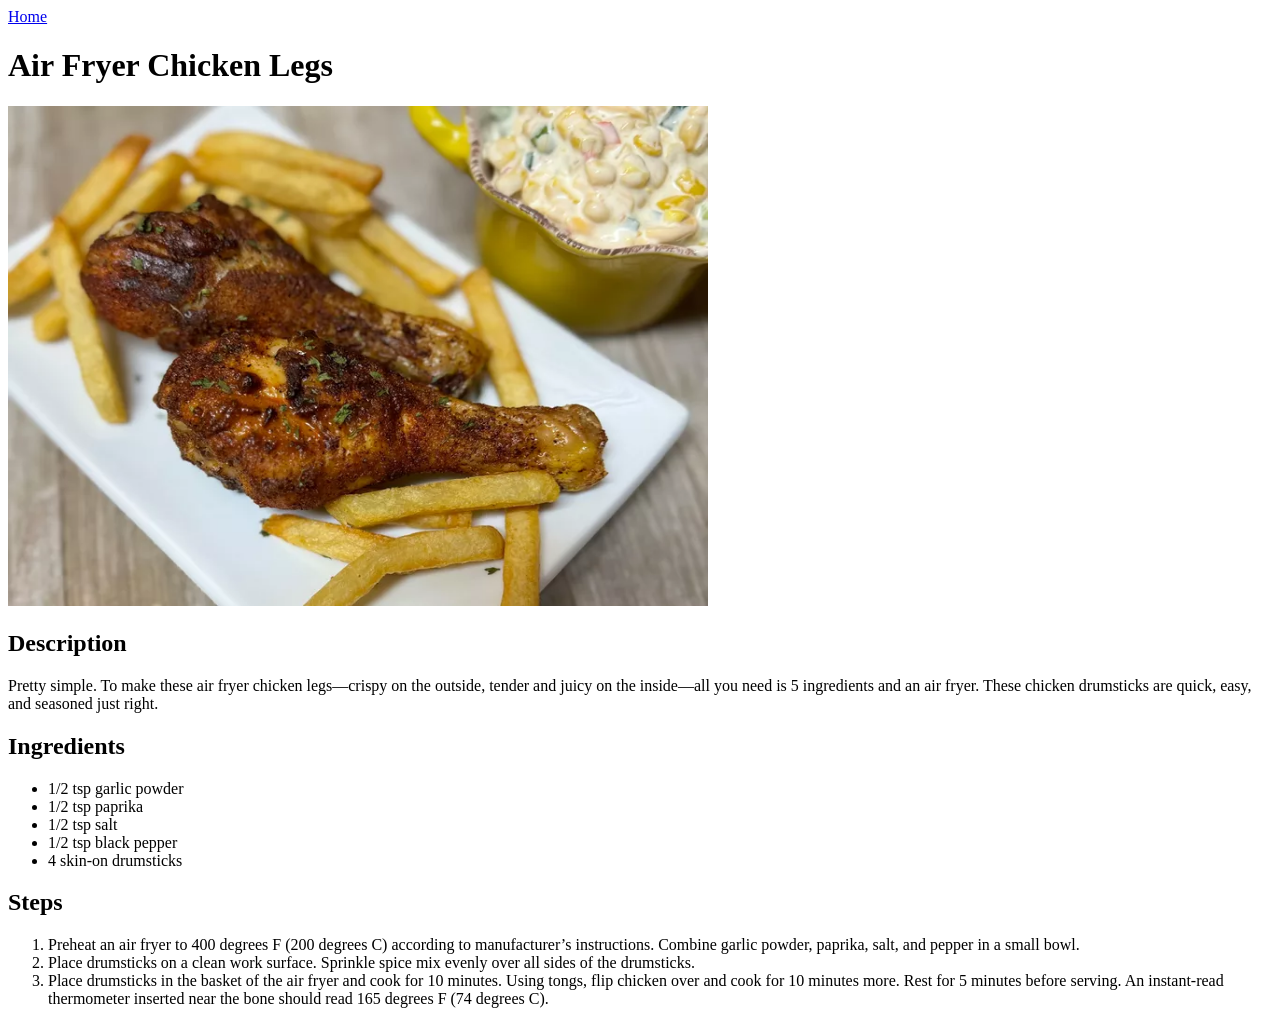
==== recipes/chickenlegs.html @ da84d19d "Completed first HTML Project" ====
<!DOCTYPE html>
<html lang="en">
<head>
    <meta charset="UTF-8">
    <meta name="viewport" content="width=device-width, initial-scale=1.0">
    <title>Air Fryer Chicken Legs</title>
</head>
<body>
    <a href="../index.html">Home</a>

    <h1>Air Fryer Chicken Legs</h1>
    
    <img src="./chickenlegs.webp" alt="Chicken Legs photo" width="700" height="500">

    <h2>Description</h2>

    <p>Pretty simple. To make these air fryer chicken legs—crispy
        on the outside, tender and juicy on the inside—all you 
        need is 5 ingredients and an air fryer. These chicken 
        drumsticks are quick, easy, and seasoned just right.
    </p>

    <h2>Ingredients</h2>
    <ul>
        <li>1/2 tsp garlic powder</li>
        <li>1/2 tsp paprika</li>
        <li>1/2 tsp salt</li>
        <li>1/2 tsp black pepper</li>
        <li>4 skin-on drumsticks</li>
    </ul>

    <h2>Steps</h2>
    <ol>
        <li>Preheat an air fryer to 400 degrees F (200 degrees C)
            according to manufacturer’s instructions. Combine 
            garlic powder, paprika, salt, and pepper in a small 
            bowl.
        </li>
        <li>Place drumsticks on a clean work surface. Sprinkle 
            spice mix evenly over all sides of the drumsticks.
        </li>
        <li>Place drumsticks in the basket of the air fryer and 
            cook for 10 minutes. Using tongs, flip chicken over 
            and cook for 10 minutes more. Rest for 5 minutes 
            before serving. An instant-read thermometer inserted
             near the bone should read 165 degrees F 
             (74 degrees C).
        </li>
    </ol>
</body>
</html>
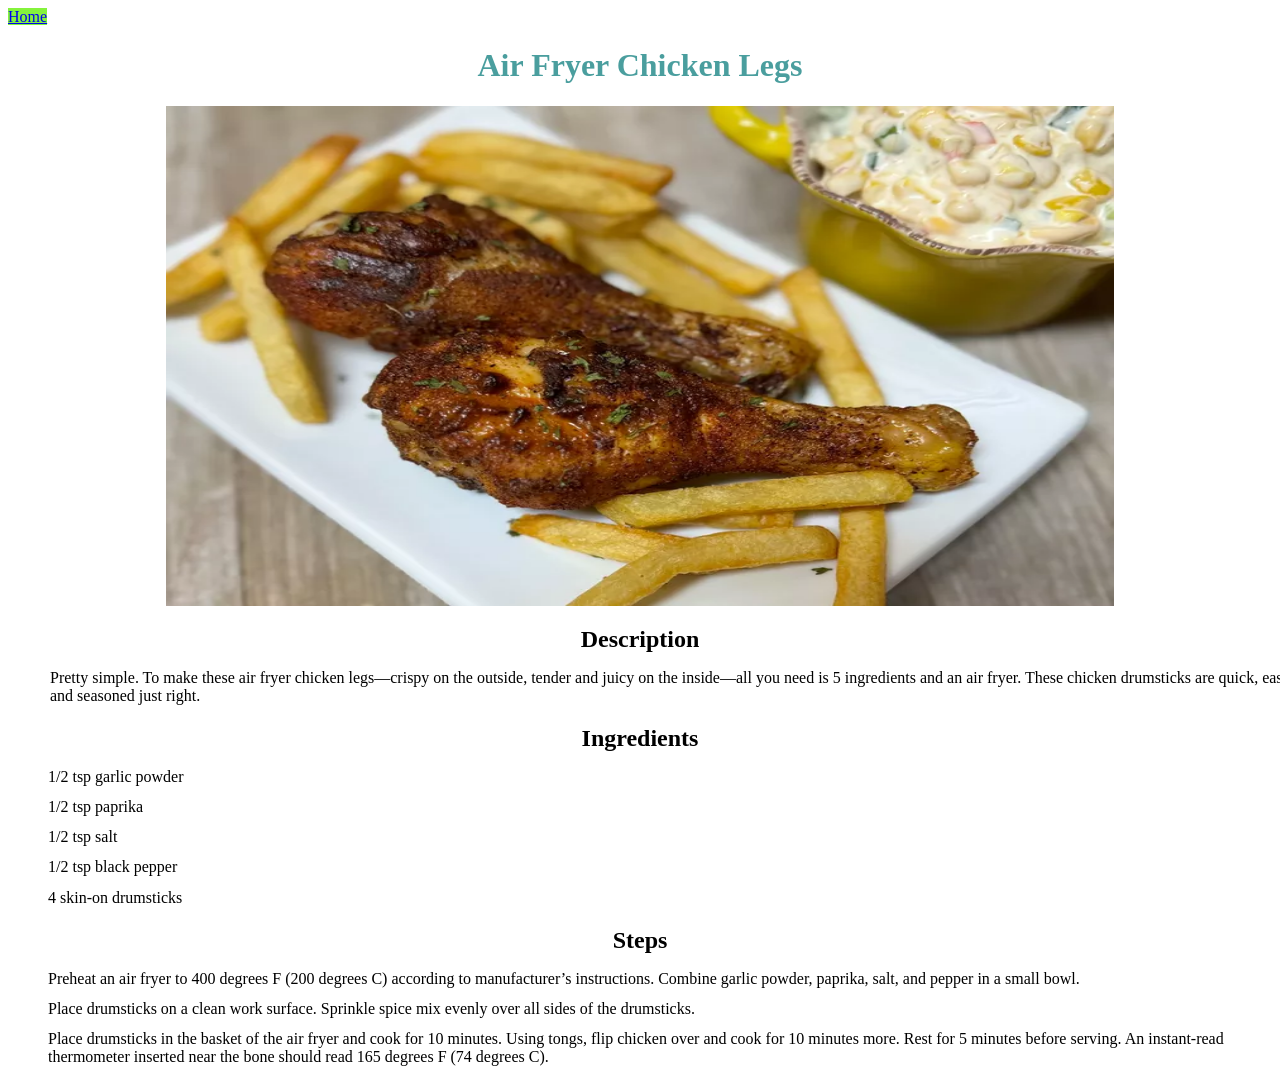
==== commit 4b9410fe: "added some basic CSS" ====
--- a/recipes/chickenlegs.html
+++ b/recipes/chickenlegs.html
@@ -1,20 +1,21 @@
 <!DOCTYPE html>
 <html lang="en">
 <head>
+    <link rel="stylesheet" href="../styles.css">
     <meta charset="UTF-8">
     <meta name="viewport" content="width=device-width, initial-scale=1.0">
     <title>Air Fryer Chicken Legs</title>
 </head>
 <body>
-    <a href="../index.html">Home</a>
+    <a id="Home" href="../index.html">Home</a>
 
     <h1>Air Fryer Chicken Legs</h1>
     
-    <img src="./chickenlegs.webp" alt="Chicken Legs photo" width="700" height="500">
+    <img class="mainimage" src="../images/chickenlegs.webp" alt="Chicken Legs photo" width="700" height="500">
 
     <h2>Description</h2>
 
-    <p>Pretty simple. To make these air fryer chicken legs—crispy
+    <p class="Description">Pretty simple. To make these air fryer chicken legs—crispy
         on the outside, tender and juicy on the inside—all you 
         need is 5 ingredients and an air fryer. These chicken 
         drumsticks are quick, easy, and seasoned just right.
--- a/styles.css
+++ b/styles.css
@@ -0,0 +1,55 @@
+/* Styles file */
+body {
+    font-family: 'Times New Roman', Times, serif;
+}
+h1 {
+    color: rgb(74, 158, 158);
+    text-align: center;
+}
+
+h2 {
+    text-align: center;
+    list-style: none;
+    margin-bottom: 1%;
+}
+
+#Bio
+{
+    color: rgb(74, 158, 158);
+    text-align: center;
+}
+
+.mainimage {
+    display: flex;
+    margin-left: auto;
+    margin-right: auto;
+    width: 75%;
+}
+
+ul li {
+    list-style: none;
+    margin-bottom: 1%;
+}
+
+ol li {
+    list-style: none;
+    margin-bottom: 1%;
+}
+
+#Home {
+    background-color: rgb(133, 243, 60);
+    font-weight: 0;
+}
+
+.Description {
+    position: relative;
+    left: 42px;
+}
+
+img {
+    align
+}
+
+#Homelist {
+    text-align: center;
+}
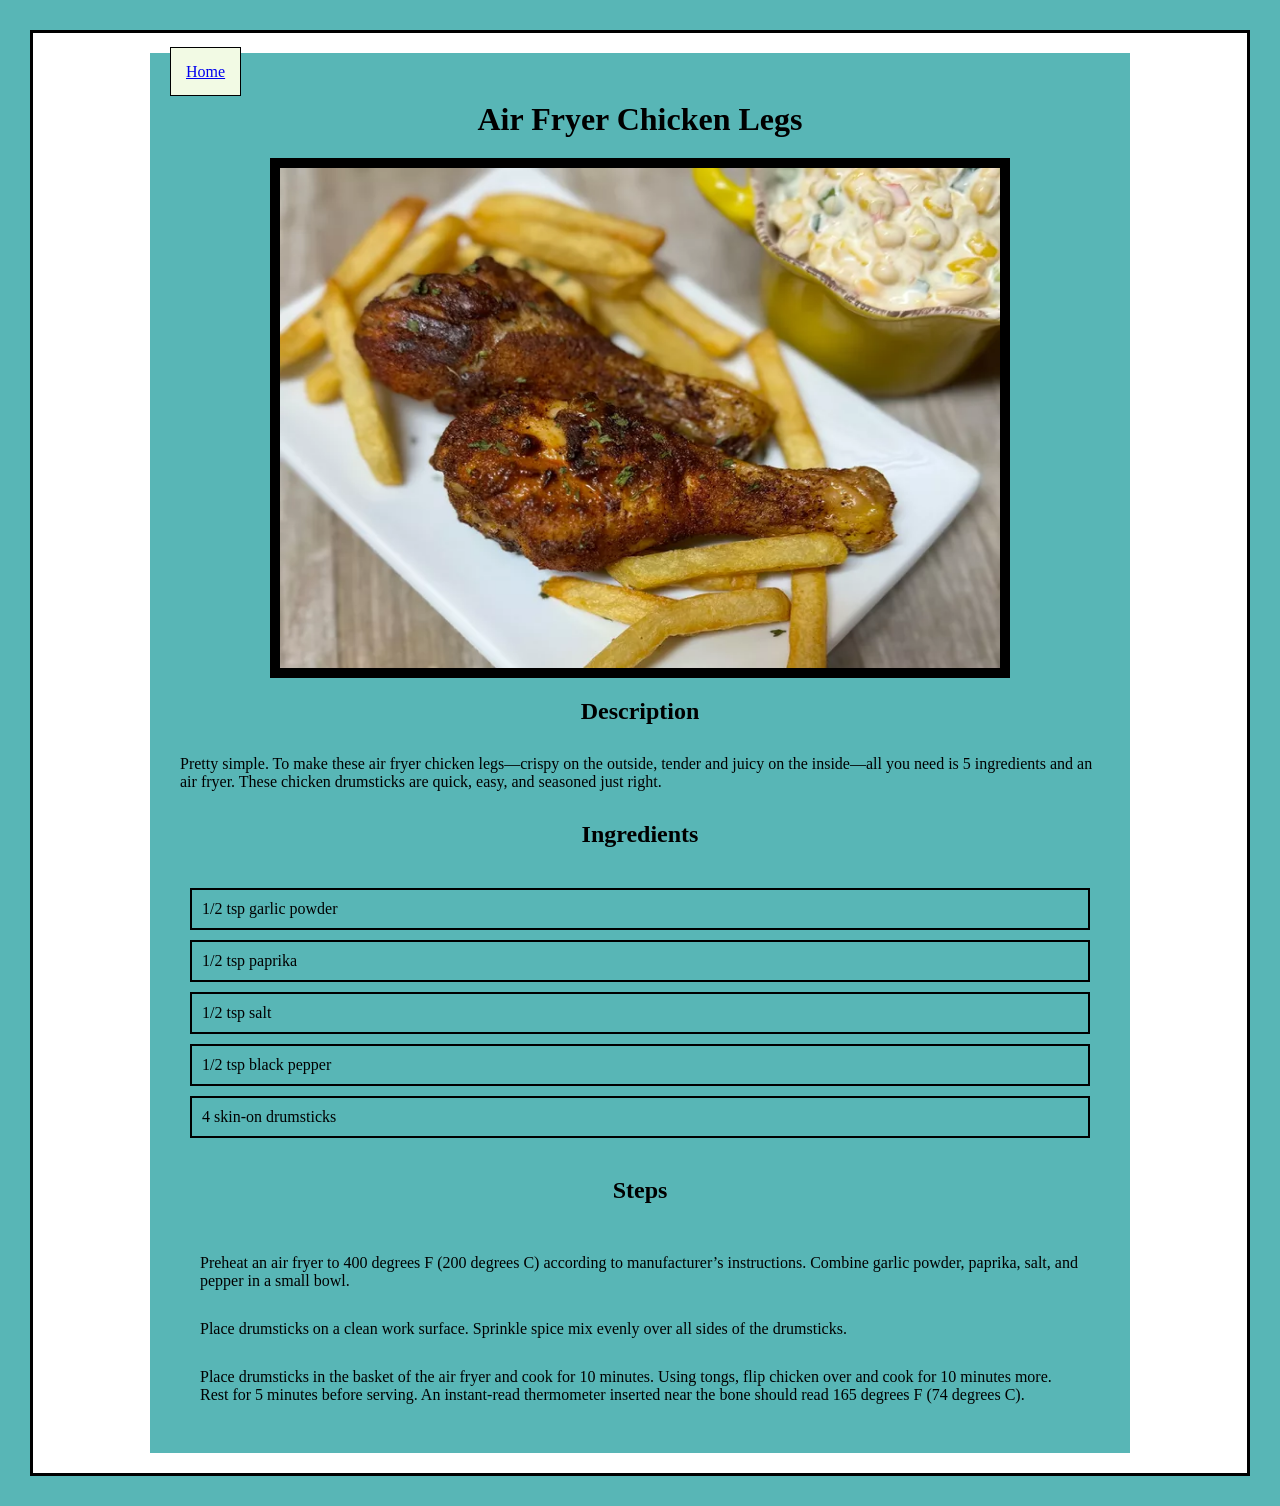
==== commit cac5b73d: "added some CSS and block-inline block styling" ====
--- a/recipes/chickenlegs.html
+++ b/recipes/chickenlegs.html
@@ -1,52 +1,61 @@
 <!DOCTYPE html>
 <html lang="en">
-<head>
-    <link rel="stylesheet" href="../styles.css">
-    <meta charset="UTF-8">
-    <meta name="viewport" content="width=device-width, initial-scale=1.0">
+  <head>
+    <link rel="stylesheet" href="../styles.css" />
+    <meta charset="UTF-8" />
+    <meta name="viewport" content="width=device-width, initial-scale=1.0" />
     <title>Air Fryer Chicken Legs</title>
-</head>
-<body>
-    <a id="Home" href="../index.html">Home</a>
+  </head>
+  <body>
+    <div id="wrapper">
+      <a id="Home" href="../index.html">Home</a>
 
-    <h1>Air Fryer Chicken Legs</h1>
-    
-    <img class="mainimage" src="../images/chickenlegs.webp" alt="Chicken Legs photo" width="700" height="500">
+      <h1>Air Fryer Chicken Legs</h1>
 
-    <h2>Description</h2>
+      <img
+        class="mainimage"
+        src="../images/chickenlegs.webp"
+        alt="Chicken Legs photo"
+        width="700"
+        height="500"
+      />
 
-    <p class="Description">Pretty simple. To make these air fryer chicken legs—crispy
-        on the outside, tender and juicy on the inside—all you 
-        need is 5 ingredients and an air fryer. These chicken 
-        drumsticks are quick, easy, and seasoned just right.
-    </p>
+      <h2>Description</h2>
 
-    <h2>Ingredients</h2>
-    <ul>
+      <p class="Description">
+        Pretty simple. To make these air fryer chicken legs—crispy on the
+        outside, tender and juicy on the inside—all you need is 5 ingredients
+        and an air fryer. These chicken drumsticks are quick, easy, and seasoned
+        just right.
+      </p>
+
+      <h2>Ingredients</h2>
+      <ul>
         <li>1/2 tsp garlic powder</li>
         <li>1/2 tsp paprika</li>
         <li>1/2 tsp salt</li>
         <li>1/2 tsp black pepper</li>
         <li>4 skin-on drumsticks</li>
-    </ul>
+      </ul>
 
-    <h2>Steps</h2>
-    <ol>
-        <li>Preheat an air fryer to 400 degrees F (200 degrees C)
-            according to manufacturer’s instructions. Combine 
-            garlic powder, paprika, salt, and pepper in a small 
-            bowl.
+      <h2>Steps</h2>
+      <ol>
+        <li>
+          Preheat an air fryer to 400 degrees F (200 degrees C) according to
+          manufacturer’s instructions. Combine garlic powder, paprika, salt, and
+          pepper in a small bowl.
         </li>
-        <li>Place drumsticks on a clean work surface. Sprinkle 
-            spice mix evenly over all sides of the drumsticks.
+        <li>
+          Place drumsticks on a clean work surface. Sprinkle spice mix evenly
+          over all sides of the drumsticks.
         </li>
-        <li>Place drumsticks in the basket of the air fryer and 
-            cook for 10 minutes. Using tongs, flip chicken over 
-            and cook for 10 minutes more. Rest for 5 minutes 
-            before serving. An instant-read thermometer inserted
-             near the bone should read 165 degrees F 
-             (74 degrees C).
+        <li>
+          Place drumsticks in the basket of the air fryer and cook for 10
+          minutes. Using tongs, flip chicken over and cook for 10 minutes more.
+          Rest for 5 minutes before serving. An instant-read thermometer
+          inserted near the bone should read 165 degrees F (74 degrees C).
         </li>
-    </ol>
-</body>
-</html>+      </ol>
+    </div>
+  </body>
+</html>
--- a/styles.css
+++ b/styles.css
@@ -1,21 +1,31 @@
 /* Styles file */
+ * {
+    background-color: rgb(88, 182, 182);
+    margin: 10px 10px 10px 10px;
+    padding: 10px 10px 10px 10px;
+} 
+
 body {
     font-family: 'Times New Roman', Times, serif;
+    border-color: black;
+    border-style: solid;
+    background-color: white;
 }
 h1 {
-    color: rgb(74, 158, 158);
+    background-color: rgb(88, 182, 182);
     text-align: center;
 }
 
 h2 {
     text-align: center;
     list-style: none;
-    margin-bottom: 1%;
+    margin-bottom: 1%;    
 }
 
 #Bio
 {
-    color: rgb(74, 158, 158);
+    background-color: rgb(88, 182, 182);
+    color: rgb(0, 0, 0);
     text-align: center;
 }
 
@@ -24,11 +34,16 @@
     margin-left: auto;
     margin-right: auto;
     width: 75%;
+    background-color: black;
 }
 
 ul li {
     list-style: none;
     margin-bottom: 1%;
+    border: 2px;
+    border-color: black;
+    border-style: solid;
+    padding: 10px;
 }
 
 ol li {
@@ -37,19 +52,24 @@
 }
 
 #Home {
-    background-color: rgb(133, 243, 60);
+    background-color: rgb(242, 250, 228);
     font-weight: 0;
+    padding: 15px;
+    border: 1px solid black;
 }
 
-.Description {
-    position: relative;
-    left: 42px;
-}
+/* .Description {
 
-img {
-    align
-}
+} */
 
 #Homelist {
     text-align: center;
+    background-color: rgb(114, 199, 199);
+    padding: 10px;
 }
+
+#wrapper {
+    margin-left: auto;
+    margin-right: auto;
+    width: 960px;
+}
